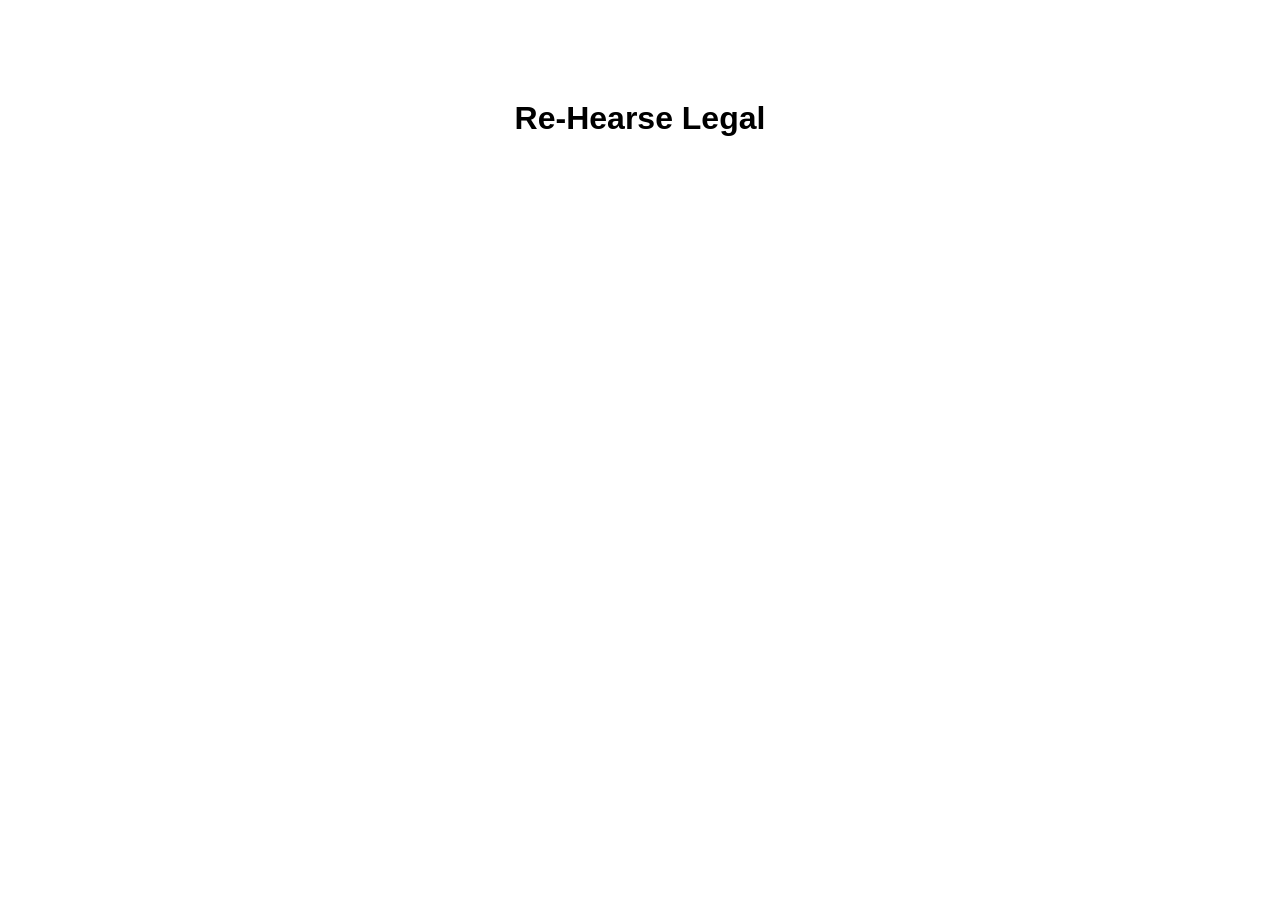
==== index.html @ 6b4b74ef "Update index.html" ====
<!DOCTYPE html>
<html>
<head>
  <meta charset="UTF-8">
  <title>Re-Hearse Legal</title>
</head>
<body style="font-family: Arial; text-align: center; margin-top: 100px;">

<h1>Re-Hearse Legal</h1>

<a href="/privacy-policy/">
<a href="/terms-of-service/">

</body>
</html>
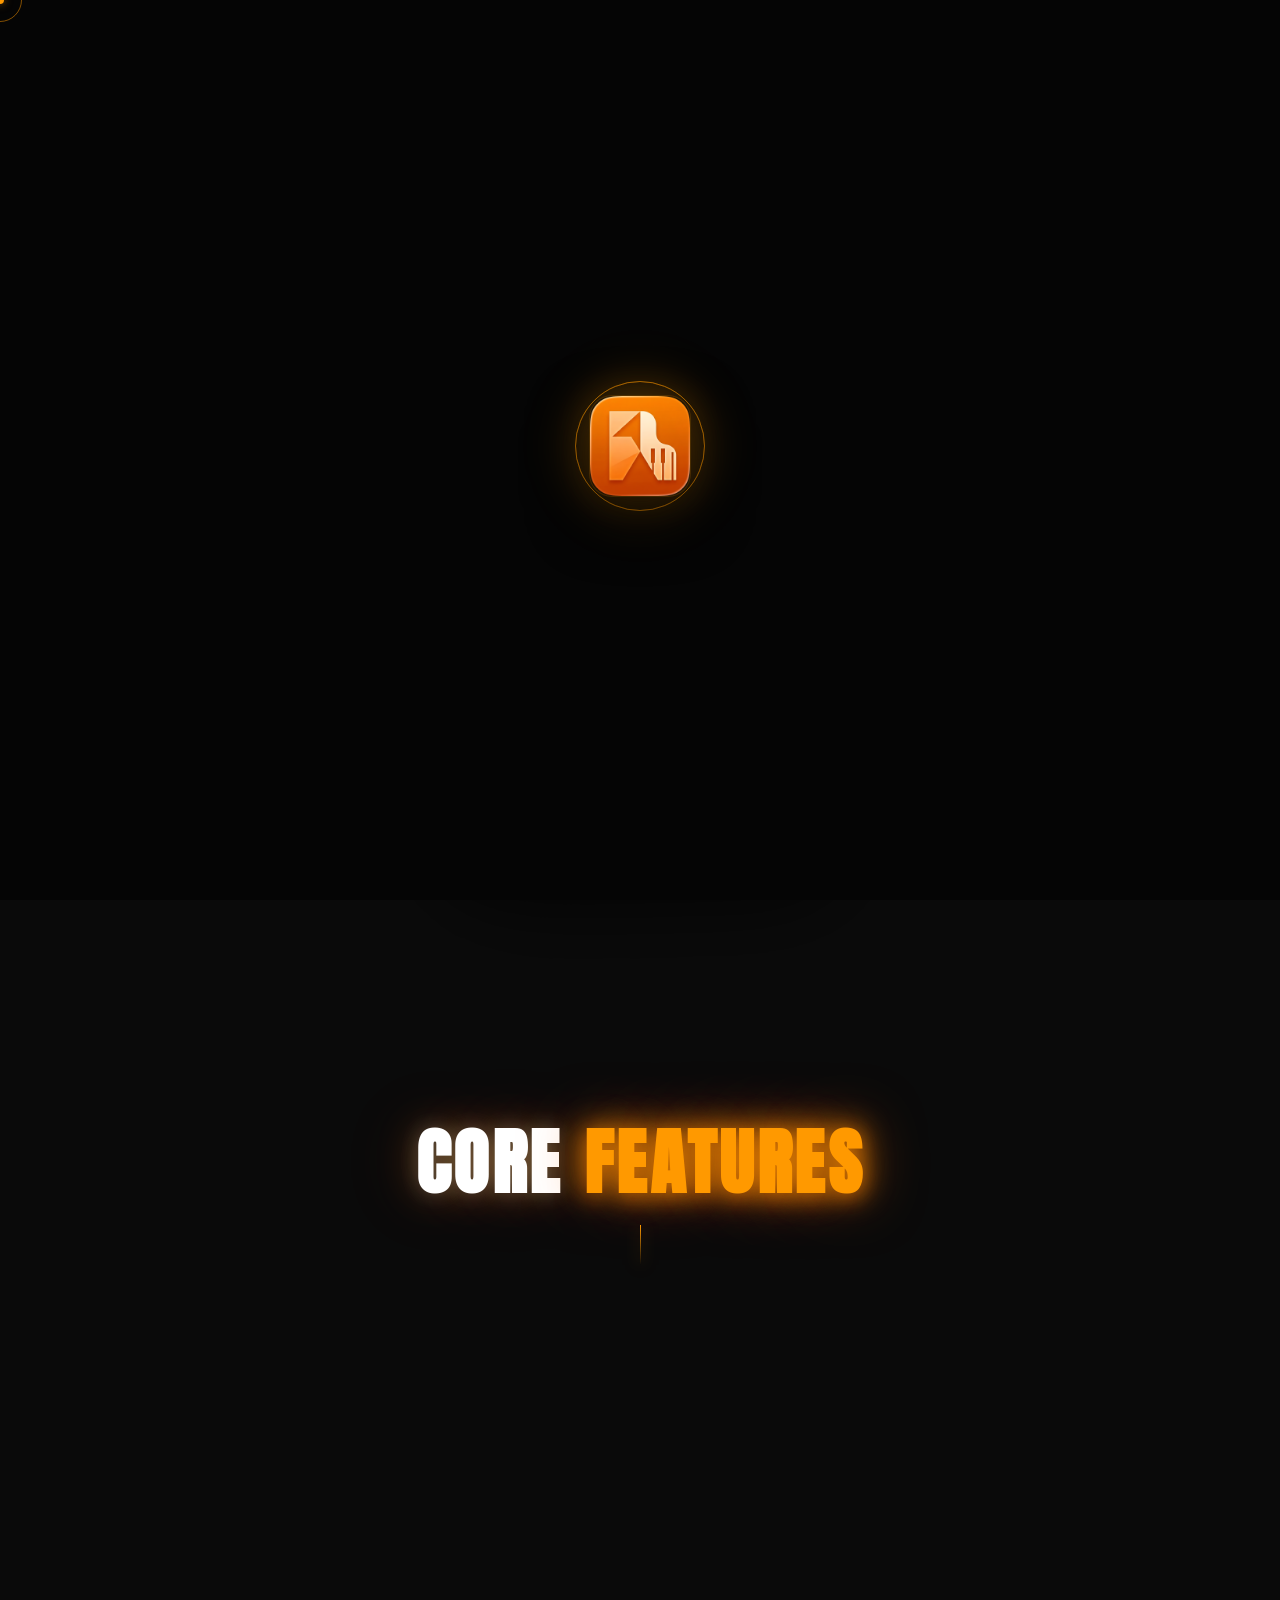
==== commit cd069b09: "initial commit" ====
--- a/index.html
+++ b/index.html
@@ -1,15 +1,273 @@
 <!DOCTYPE html>
-<html>
+<html lang="en">
+
 <head>
-  <meta charset="UTF-8">
-  <title>Re-Hearse Legal</title>
+    <meta charset="UTF-8">
+    <meta name="viewport" content="width=device-width, initial-scale=1.0">
+    <title>Re-Hearse: Master Your Music</title>
+    <meta name="description"
+        content="Re-Hearse uses proprietary AI to translate complex music scores into intuitive performance data for the modern virtuoso.">
+
+    <!-- DNS hints -->
+    <link rel="preconnect" href="https://fonts.googleapis.com">
+    <link rel="preconnect" href="https://fonts.gstatic.com" crossorigin>
+    <link rel="dns-prefetch" href="https://cdnjs.cloudflare.com">
+    <link rel="dns-prefetch" href="https://unpkg.com">
+
+    <!-- Critical image preloads -->
+    <link rel="preload" as="image" href="assets/rehearse_icon-iOS-Default-1024x1024@1x.png" fetchpriority="high">
+    <link rel="preload" as="image" href="assets/Simulator Screenshot - iPhone 17 Pro - 2026-04-01 at 12.04.41.png" fetchpriority="high">
+
+    <!-- Fonts: display=swap prevents invisible text during load -->
+    <link
+        href="https://fonts.googleapis.com/css2?family=Inter:wght@400;500;600&family=Space+Grotesk:wght@400;600;800&family=Anton&family=Playfair+Display:ital,wght@0,400;1,400&display=swap"
+        rel="stylesheet">
+    <link href="https://fonts.googleapis.com/css2?family=Material+Symbols+Outlined:opsz,wght,FILL,GRAD@20..48,100..700,0..1,-50..200&display=swap"
+        rel="stylesheet">
+
+    <link rel="stylesheet" href="style.css">
+
+    <!-- GSAP: load from cdnjs, defer so they don't block render -->
+    <script defer src="https://cdnjs.cloudflare.com/ajax/libs/gsap/3.12.2/gsap.min.js"></script>
+    <script defer src="https://cdnjs.cloudflare.com/ajax/libs/gsap/3.12.2/ScrollTrigger.min.js"></script>
+    <!-- Lenis smooth scroll -->
+    <script defer src="https://unpkg.com/@studio-freight/lenis@1.0.34/dist/lenis.min.js"></script>
 </head>
-<body style="font-family: Arial; text-align: center; margin-top: 100px;">
-
-<h1>Re-Hearse Legal</h1>
-
-<a href="/privacy-policy/">
-<a href="/terms-of-service/">
-
+
+<body>
+    <div id="preloader">
+        <div class="preloader-content">
+            <div class="preloader-icon-wrap">
+                <div class="preloader-icon-glow"></div>
+                <div class="preloader-icon-ring ring-1"></div>
+                <div class="preloader-icon-ring ring-2"></div>
+                <img src="assets/rehearse_icon-iOS-Default-1024x1024@1x.png" alt="Re-Hearse" class="preloader-icon"
+                    width="100" height="100" loading="eager" fetchpriority="high" decoding="async">
+            </div>
+        </div>
+    </div>
+
+    <div id="cursor" class="custom-cursor"></div>
+    <div id="cursor-follower" class="custom-cursor-follower"><span class="cursor-note">♪</span></div>
+
+    <div class="ambient-background" id="ambient-bg">
+        <canvas id="bg-canvas"></canvas>
+        <div class="noise-overlay"></div>
+        <div class="ambient-glow-orb aurora-1" id="glow-orb"></div>
+        <div class="ambient-glow-orb aurora-2"></div>
+        <div class="ambient-glow-orb aurora-3"></div>
+        <div class="ambient-smudge-left"></div>
+    </div>
+
+    <div class="css-iphone" id="iphone-model">
+        <div class="phone-glow" id="phone-glow"></div>
+        <div class="device-frame">
+            <div class="antenna-band band-top"></div>
+            <div class="antenna-band band-bottom"></div>
+            <div class="btn-side" id="btn-power"></div>
+            <div class="btn-side-group">
+                <div class="btn-vol" id="btn-action"></div>
+                <div class="btn-vol" id="btn-up"></div>
+                <div class="btn-vol" id="btn-down"></div>
+            </div>
+
+            <div class="dynamic-island"></div>
+            <div class="screen">
+                <div class="screen-glare"></div>
+                <img src="assets/Simulator Screenshot - iPhone 17 Pro - 2026-04-01 at 12.04.41.png"
+                    alt="Re-Hearse Feature" class="app-screen" id="app-screen-img" loading="eager"
+                    fetchpriority="high" decoding="async">
+            </div>
+        </div>
+    </div>
+
+    <nav class="navbar" id="navbar">
+        <div class="nav-inner">
+            <div class="logo data-magnetic">Re-Hearse <span class="logo-note">♪</span></div>
+            <div class="nav-links">
+                <a href="#showcase-area" class="data-magnetic">Features</a>
+                <a href="privacy-policy/index.html" class="data-magnetic">Policies</a>
+                <a href="terms-of-service/index.html" class="data-magnetic">Terms</a>
+            </div>
+            <div class="nav-right">
+                <button id="theme-toggle" class="theme-toggle-btn data-magnetic" aria-label="Toggle Theme">
+                    <span class="material-symbols-outlined theme-icon">dark_mode</span>
+                </button>
+                <a href="#download" class="nav-badge data-magnetic download-btn">
+                    Join Waitlist
+                </a>
+            </div>
+        </div>
+    </nav>
+
+    <section class="hero" id="hero">
+        <span class="float-note" style="top: 18%; left: 6%; animation-delay: 0s; font-size: 2.2rem;">♩</span>
+        <span class="float-note" style="top: 62%; left: 4%; animation-delay: 1.2s; font-size: 1.8rem;">♫</span>
+        <span class="float-note" style="top: 25%; right: 5%; animation-delay: 0.6s; font-size: 2.5rem;">♪</span>
+        <span class="float-note" style="top: 68%; right: 8%; animation-delay: 2s; font-size: 2rem;">♬</span>
+        <span class="float-note"
+            style="top: 45%; left: 12%; animation-delay: 1.8s; font-size: 1.4rem; opacity: 0.1;">♩</span>
+        <span class="float-note"
+            style="top: 12%; right: 16%; animation-delay: 3s; font-size: 1.5rem; opacity: 0.1;">♪</span>
+
+        <div class="hero-staff">
+            <div class="staff-line"></div>
+            <div class="staff-line"></div>
+            <div class="staff-line"></div>
+            <div class="staff-line"></div>
+            <div class="staff-line"></div>
+        </div>
+
+        <div class="hero-content">
+            <h1 class="hero-title">
+                Deciphering Music
+                <br><span class="highlight" style="color: var(--orange-light);">Notes</span> is not an
+                <br>issue anymore
+            </h1>
+            <p class="hero-subtitle">Re-Hearse leverages proprietary AI to translate complex scores into
+                intuitive performance data. Precision-milled for the modern virtuoso.</p>
+
+            <div class="hero-buttons">
+                <a href="#download" class="app-store-badge cursor-aware data-magnetic">
+                    <img src="https://developer.apple.com/assets/elements/badges/download-on-the-app-store.svg"
+                        alt="Download on the App Store" decoding="async">
+                </a>
+                <a href="#review" class="write-review-btn data-magnetic cursor-aware">
+                    <span class="material-symbols-outlined">edit_square</span>
+                    <span>Write a Review</span>
+                </a>
+            </div>
+
+            <div class="user-reviews-wrapper" id="review">
+                <div class="user-reviews-marquee">
+                    <div class="review-card cursor-aware data-magnetic">
+                        <div class="stars">★★★★★</div>
+                        <p>"Absolutely essential for my daily practice. The OCR is flawless."</p>
+                        <span class="reviewer">- Elena M., Concert Pianist</span>
+                    </div>
+                    <div class="review-card cursor-aware data-magnetic">
+                        <div class="stars">★★★★★</div>
+                        <p>"The 3D piano sync completely changed how I learn complex pieces."</p>
+                        <span class="reviewer">- David K., Music Student</span>
+                    </div>
+                    <div class="review-card cursor-aware data-magnetic">
+                        <div class="stars">★★★★★</div>
+                        <p>"Incredible chord recognition. I use it for jazz voicings every gig."</p>
+                        <span class="reviewer">- Sarah J., Jazz Keyboardist</span>
+                    </div>
+                    <div class="review-card cursor-aware data-magnetic">
+                        <div class="stars">★★★★★</div>
+                        <p>"Absolutely essential for my daily practice. The OCR is flawless."</p>
+                        <span class="reviewer">- Elena M., Concert Pianist</span>
+                    </div>
+                    <div class="review-card cursor-aware data-magnetic">
+                        <div class="stars">★★★★★</div>
+                        <p>"The 3D piano sync completely changed how I learn complex pieces."</p>
+                        <span class="reviewer">- David K., Music Student</span>
+                    </div>
+                    <div class="review-card cursor-aware data-magnetic">
+                        <div class="stars">★★★★★</div>
+                        <p>"Incredible chord recognition. I use it for jazz voicings every gig."</p>
+                        <span class="reviewer">- Sarah J., Jazz Keyboardist</span>
+                    </div>
+                </div>
+            </div>
+        </div>
+    </section>
+
+    <div class="transition-title-container">
+        <h2 class="transition-title">CORE <span class="highlight"
+                style="color: var(--orange-light); -webkit-text-fill-color: var(--orange-light);">FEATURES</span></h2>
+        <div class="transition-line"></div>
+    </div>
+
+    <section class="showcase-area" id="showcase-area">
+        <div class="sticky-frame">
+            <div class="editorial-container cursor-aware text-right" id="text-1">
+                <span class="material-symbols-outlined feature-icon">menu_book</span>
+                <h2>Upload Sheets</h2>
+                <p>Digitally scan and store music notation with high-fidelity OCR technology optimized for performance.
+                </p>
+            </div>
+
+            <div class="editorial-container cursor-aware text-left" id="text-2">
+                <span class="material-symbols-outlined feature-icon">3d_rotation</span>
+                <h2>3D Piano Sync</h2>
+                <p>Visualize notes in real-time on a virtual grand piano. Precision mapped to your playing speed.</p>
+            </div>
+
+            <div class="editorial-container cursor-aware text-right" id="text-3">
+                <span class="material-symbols-outlined feature-icon">mic</span>
+                <h2>Chord Recognition</h2>
+                <p>Instant harmonic feedback via the internal microphone. Analyze complex voicings on the fly.</p>
+            </div>
+
+            <div class="editorial-container cursor-aware text-left" id="text-4">
+                <span class="material-symbols-outlined feature-icon">monitoring</span>
+                <h2>Progress Tracking</h2>
+                <p>Track your growth with detailed technical analytics. Monitor tempo stability and harmonic accuracy.
+                </p>
+            </div>
+        </div>
+    </section>
+
+    <section class="footer-cta" id="download">
+        <div class="cta-content glass-card">
+            <div class="cta-note-decoration">♩</div>
+            <h2
+                style="font-size: 3.5rem; margin-bottom: 1rem; font-family: 'Anton', sans-serif; letter-spacing: 0.05em; text-transform: uppercase;">
+                Ready to Play?</h2>
+            <p
+                style="color: #a1a1aa; margin-bottom: 2.5rem; font-size: 1.1rem; max-width: 500px; margin-left: auto; margin-right: auto;">
+                Join thousands of musicians mastering their craft with Re-Hearse.</p>
+            <a href="#" class="footer-badge data-magnetic">
+                <img src="https://developer.apple.com/assets/elements/badges/download-on-the-app-store.svg"
+                    alt="Download on the App Store" style="height: 60px; pointer-events: none;" decoding="async">
+            </a>
+
+            <div class="piano-keys-row">
+                <div class="pk white" data-note="C"></div>
+                <div class="pk black" data-note="C#"></div>
+                <div class="pk white" data-note="D"></div>
+                <div class="pk black" data-note="D#"></div>
+                <div class="pk white" data-note="E"></div>
+                <div class="pk white" data-note="F"></div>
+                <div class="pk black" data-note="F#"></div>
+                <div class="pk white" data-note="G"></div>
+                <div class="pk black" data-note="G#"></div>
+                <div class="pk white" data-note="A"></div>
+                <div class="pk black" data-note="A#"></div>
+                <div class="pk white" data-note="B"></div>
+                <div class="pk white" data-note="C2"></div>
+                <div class="pk black" data-note="C#2"></div>
+                <div class="pk white" data-note="D2"></div>
+                <div class="pk black" data-note="D#2"></div>
+                <div class="pk white" data-note="E2"></div>
+                <div class="pk white" data-note="F2"></div>
+                <div class="pk black" data-note="F#2"></div>
+                <div class="pk white" data-note="G2"></div>
+                <div class="pk black" data-note="G#2"></div>
+                <div class="pk white" data-note="A2"></div>
+                <div class="pk black" data-note="A#2"></div>
+                <div class="pk white" data-note="B2"></div>
+            </div>
+        </div>
+    </section>
+
+    <footer class="footer-bottom" id="policies">
+        <div class="footer-inner">
+            <div class="logo data-magnetic" style="font-size: 1rem;">Re-Hearse <span class="logo-note">♪</span></div>
+            <div class="footer-links">
+                <a href="terms-of-service/index.html" class="data-magnetic">Terms &amp; Conditions</a>
+                <a href="privacy-policy/index.html" class="data-magnetic">Privacy Policy</a>
+                <a href="mailto:devansh.singh20045@gmail.com" class="data-magnetic">Support</a>
+                <a href="mailto:devansh.singh20045@gmail.com" class="data-magnetic">Contact Us</a>
+            </div>
+            <div class="copyright">© 2026 Re-Hearse App. iOS Exclusive.</div>
+        </div>
+    </footer>
+
+    <script defer src="main.js"></script>
 </body>
+
 </html>
--- a/style.css
+++ b/style.css
@@ -0,0 +1,1701 @@
+/* RE-HEARSE SHOWCASE STYLES — Premium Music Edition */
+:root {
+  /* Brand Colors */
+  --orange-neon: #EF9408;
+  --orange-light: #FF9900;
+  --orange-dark: #FF6B00;
+
+  /* Theme-dependent Tokens (Dark - Default) */
+  --bg-color: #0A0A0A;
+  --text-main: #F0EDE8;
+  --text-muted: #6E665F;
+  --bg-glass: rgba(255, 255, 255, 0.03);
+  --border-glass: rgba(255, 255, 255, 0.08);
+  --bg-glass-heavy: rgba(255, 255, 255, 0.06);
+  --text-shadow-hero: 0 4px 40px rgba(255, 255, 255, 0.06);
+  --navbar-bg: rgba(10, 10, 10, 0.7);
+
+  --font-display: 'Space Grotesk', sans-serif;
+  --font-body: 'Inter', sans-serif;
+  --font-editorial: 'Playfair Display', serif;
+}
+
+/* Light Mode Overrides */
+body.light-mode {
+  --bg-color: #FAFAF8;
+  /* Premium Off-white / Paper */
+  --text-main: #1A1A1A;
+  --text-muted: #8E867F;
+  --bg-glass: rgba(0, 0, 0, 0.03);
+  --border-glass: rgba(0, 0, 0, 0.08);
+  --bg-glass-heavy: rgba(0, 0, 0, 0.06);
+  --text-shadow-hero: 0 4px 40px rgba(0, 0, 0, 0.03);
+  --navbar-bg: rgba(250, 250, 248, 0.85);
+}
+
+* {
+  margin: 0;
+  padding: 0;
+  box-sizing: border-box;
+  cursor: none !important;
+}
+
+body {
+  font-family: var(--font-body);
+  background-color: var(--bg-color);
+  color: var(--text-main);
+  overflow-x: hidden;
+  -webkit-font-smoothing: antialiased;
+  letter-spacing: -0.01em;
+  /* Only transition color, not box-shadow/opacity (avoids layer invalidation) */
+  transition: background-color 0.4s ease, color 0.4s ease;
+}
+
+body.system-cursor * {
+  cursor: auto !important;
+}
+
+body.system-cursor .custom-cursor,
+body.system-cursor .custom-cursor-follower {
+  display: none;
+}
+
+body.system-cursor .data-magnetic {
+  will-change: auto;
+}
+
+body.reduced-motion .float-note,
+body.reduced-motion .logo-note,
+body.reduced-motion .user-reviews-marquee,
+body.reduced-motion .screen-glare,
+body.reduced-motion .cta-note-decoration,
+body.reduced-motion .preloader-icon-glow,
+body.reduced-motion .preloader-icon-ring,
+body.reduced-motion .aurora-2,
+body.reduced-motion .aurora-3 {
+  animation: none !important;
+}
+
+/* Limit theme transition to only color-related props to avoid layout thrash */
+body,
+.nav-inner,
+.theme-toggle-btn,
+.nav-links a,
+.footer-links a,
+.review-card,
+.write-review-btn,
+.download-btn,
+.glass-card,
+.editorial-container,
+.footer-bottom,
+.copyright {
+  transition:
+    background-color 0.4s ease,
+    color 0.4s ease,
+    border-color 0.4s ease;
+}
+
+::selection {
+  background: var(--orange-light);
+  color: #0A0A0A;
+}
+
+/* ================================================
+   CUSTOM CURSOR — Musical Note Edition
+================================================ */
+.custom-cursor {
+  position: fixed;
+  top: 0;
+  left: 0;
+  width: 8px;
+  height: 8px;
+  background-color: var(--orange-light);
+  border-radius: 50%;
+  pointer-events: none;
+  z-index: 10000;
+  transform: translate(-50%, -50%);
+  /* Removed glow box-shadow — repaints on every mousemove */
+  box-shadow: 0 0 8px rgba(255, 153, 0, 0.5);
+}
+
+.custom-cursor-follower {
+  position: fixed;
+  top: 0;
+  left: 0;
+  width: 44px;
+  height: 44px;
+  border: 1.5px solid rgba(255, 153, 0, 0.5);
+  border-radius: 50%;
+  pointer-events: none;
+  z-index: 9999;
+  transform: translate(-50%, -50%);
+  transition: width 0.3s cubic-bezier(0.16, 1, 0.3, 1),
+    height 0.3s cubic-bezier(0.16, 1, 0.3, 1),
+    background 0.3s ease,
+    border-color 0.3s ease;
+  display: flex;
+  align-items: center;
+  justify-content: center;
+  /* Removed backdrop-filter from cursor — it creates a new composite layer on every frame */
+  will-change: transform;
+}
+
+.cursor-note {
+  font-size: 1rem;
+  color: var(--orange-light);
+  opacity: 0;
+  transition: opacity 0.3s ease;
+  line-height: 1;
+  pointer-events: none;
+  user-select: none;
+}
+
+.custom-cursor-follower.cursor-hover {
+  width: 64px;
+  height: 64px;
+  background: rgba(255, 153, 0, 0.08);
+  border-color: var(--orange-light);
+}
+
+.custom-cursor-follower.cursor-hover .cursor-note {
+  opacity: 1;
+}
+
+/* Lenis Settings */
+html.lenis {
+  height: auto;
+}
+
+.lenis.lenis-smooth {
+  scroll-behavior: auto;
+}
+
+.lenis.lenis-smooth [data-lenis-prevent] {
+  overscroll-behavior: contain;
+}
+
+/* ================================================
+   AMBIENT BACKGROUND
+================================================ */
+.ambient-background {
+  position: fixed;
+  top: 0;
+  left: 0;
+  width: 100vw;
+  height: 100vh;
+  z-index: -1;
+  overflow: hidden;
+  background: var(--bg-color);
+  pointer-events: none;
+  /* Isolate compositing to prevent children from polluting parent layers */
+  contain: strict;
+  transition: background-color 0.5s ease;
+}
+
+#bg-canvas {
+  position: absolute;
+  top: 0;
+  left: 0;
+  width: 100%;
+  height: 100%;
+  opacity: 0.3;
+  /* Own compositing layer — keeps canvas repaints isolated */
+  will-change: contents;
+}
+
+/* Noise overlay removed — SVG filter is expensive. Using a pseudo-element with opacity instead */
+.noise-overlay {
+  display: none;
+}
+
+.ambient-glow-orb {
+  position: absolute;
+  top: -10vh;
+  left: 50%;
+  width: 70vw;
+  height: 70vw;
+  background: radial-gradient(circle, rgba(239, 148, 8, 0.12) 0%, rgba(239, 148, 8, 0.04) 45%, transparent 70%);
+  /* Reduced blur from 120px → 60px: massive GPU win, visually identical at distance */
+  filter: blur(60px);
+  transform: translate(-50%, -50%);
+  z-index: 0;
+  pointer-events: none;
+  /* Only animate opacity/transform — never filter */
+  will-change: transform, opacity;
+}
+
+/* Orange Smudge Top Left */
+.ambient-smudge-left {
+  position: fixed;
+  top: -10vh;
+  left: -15vw;
+  width: 45vw;
+  height: 45vh;
+  background: radial-gradient(circle at center, rgba(251, 173, 36, 0.4) 0%, rgba(255, 165, 0, 0.15) 45%, transparent 80%);
+  /* Reduced from 120px → 50px */
+  filter: blur(50px);
+  opacity: 0.5;
+  z-index: 0;
+  pointer-events: none;
+  /* Removed mix-blend-mode: screen — it breaks compositing and forces repaint */
+}
+
+body.light-mode .ambient-smudge-left {
+  opacity: 0.12;
+  filter: blur(60px);
+  background: radial-gradient(circle at center, rgba(251, 173, 36, 0.3) 0%, rgba(255, 165, 0, 0.1) 50%, transparent 75%);
+}
+
+/* Aurora orbs: slow them WAY down — at 20s they were causing 60fps compositing */
+.aurora-2 {
+  background: radial-gradient(circle, rgba(255, 107, 0, 0.06) 0%, transparent 60%);
+  top: 30%;
+  left: -20%;
+  width: 80vw;
+  height: 80vh;
+  animation: float 40s infinite alternate ease-in-out;
+  filter: blur(40px);
+}
+
+.aurora-3 {
+  background: radial-gradient(circle, rgba(255, 153, 0, 0.04) 0%, transparent 60%);
+  bottom: -20%;
+  right: -20%;
+  width: 70vw;
+  height: 70vh;
+  animation: float 50s infinite alternate-reverse ease-in-out;
+  filter: blur(40px);
+}
+
+@keyframes float {
+  0% { transform: translate(0, 0) scale(1); }
+  100% { transform: translate(6vw, 6vh) scale(1.08); }
+}
+
+/* ================================================
+   TYPOGRAPHY
+================================================ */
+h1,
+h2 {
+  font-family: var(--font-display);
+  letter-spacing: -0.05em;
+  font-weight: 800;
+  line-height: 1.05;
+}
+
+.gradient-text {
+  background: linear-gradient(135deg, var(--text-main), var(--text-muted));
+  -webkit-background-clip: text;
+  background-clip: text;
+  -webkit-text-fill-color: transparent;
+  color: transparent;
+}
+
+/* ================================================
+   NAVBAR
+================================================ */
+.navbar {
+  position: fixed;
+  top: 2rem;
+  left: 50%;
+  transform: translateX(-50%);
+  width: 100%;
+  max-width: 1200px;
+  padding: 0 2rem;
+  z-index: 100;
+  /* Do NOT will-change: transform on the outer wrapper — it creates unnecessary layer */
+}
+
+.nav-inner {
+  display: flex;
+  align-items: center;
+  justify-content: space-between;
+  background: var(--navbar-bg);
+  /* Reduced blur from 24px → 16px. Visually near-identical but 2x faster */
+  backdrop-filter: saturate(160%) blur(16px);
+  -webkit-backdrop-filter: saturate(160%) blur(16px);
+  border: 1px solid var(--border-glass);
+  border-radius: 100px;
+  padding: 0.6rem 0.6rem 0.6rem 2.5rem;
+  box-shadow: 0 16px 32px rgba(0, 0, 0, 0.2), 0 0 0 1px var(--border-glass);
+  will-change: transform;
+}
+
+.nav-right {
+  display: flex;
+  align-items: center;
+  gap: 1rem;
+}
+
+.theme-toggle-btn {
+  background: var(--bg-glass);
+  border: 1px solid var(--border-glass);
+  width: 44px;
+  height: 44px;
+  border-radius: 50%;
+  display: flex;
+  align-items: center;
+  justify-content: center;
+  color: var(--text-main);
+  cursor: none !important;
+  transition: all 0.3s ease;
+  box-shadow: 0 4px 12px rgba(0, 0, 0, 0.1);
+}
+
+.theme-toggle-btn:hover {
+  background: var(--bg-glass-heavy);
+  border-color: var(--orange-light);
+  transform: translateY(-2px);
+  box-shadow: 0 8px 24px rgba(255, 153, 0, 0.2);
+}
+
+.theme-icon {
+  font-size: 1.2rem;
+  transition: transform 0.5s cubic-bezier(0.16, 1, 0.3, 1);
+}
+
+.theme-toggle-btn:active .theme-icon {
+  transform: scale(0.8) rotate(15deg);
+}
+
+.logo-note {
+  color: var(--orange-light);
+  font-size: 1rem;
+  display: inline-block;
+  animation: noteWiggle 3s ease-in-out infinite;
+}
+
+@keyframes noteWiggle {
+
+  0%,
+  100% {
+    transform: translateY(0) rotate(0deg);
+  }
+
+  30% {
+    transform: translateY(-3px) rotate(-8deg);
+  }
+
+  70% {
+    transform: translateY(-1px) rotate(4deg);
+  }
+}
+
+.nav-links {
+  display: flex;
+  gap: 2rem;
+}
+
+.nav-links a {
+  color: var(--text-muted);
+  text-decoration: none;
+  font-size: 0.85rem;
+  font-weight: 500;
+  transition: color 0.3s;
+  padding: 0.5rem;
+  display: inline-block;
+}
+
+.nav-links a:hover {
+  color: #fff;
+}
+
+.nav-badge,
+.footer-badge {
+  display: inline-block;
+}
+
+/* Only promote compositing on elements that are actually being animated */
+.data-magnetic {
+  transform: translateZ(0);
+}
+
+/* ================================================
+   PRELOADER — Treble Clef Edition
+================================================ */
+#preloader {
+  position: fixed;
+  top: 0;
+  left: 0;
+  width: 100vw;
+  height: 100vh;
+  background: #050505;
+  z-index: 9999;
+  display: flex;
+  justify-content: center;
+  align-items: center;
+  pointer-events: none;
+}
+
+#preloader .preloader-content {
+  display: flex;
+  flex-direction: column;
+  align-items: center;
+  gap: 1.5rem;
+}
+
+/* App Icon preloader */
+.preloader-icon-wrap {
+  position: relative;
+  width: 120px;
+  height: 120px;
+  display: flex;
+  align-items: center;
+  justify-content: center;
+  margin-bottom: 0.5rem;
+}
+
+.preloader-icon {
+  width: 100px;
+  height: 100px;
+  border-radius: 22px;
+  /* iOS icon rounding */
+  object-fit: cover;
+  position: relative;
+  z-index: 3;
+  animation: iconScaleIn 0.7s cubic-bezier(0.16, 1, 0.3, 1) forwards;
+  opacity: 0;
+  box-shadow:
+    0 0 0 1px rgba(255, 153, 0, 0.15),
+    0 20px 60px rgba(0, 0, 0, 0.6),
+    0 0 40px rgba(255, 153, 0, 0.2);
+}
+
+@keyframes iconScaleIn {
+  0% {
+    opacity: 0;
+    transform: scale(0.5);
+  }
+
+  60% {
+    opacity: 1;
+    transform: scale(1.08);
+  }
+
+  100% {
+    opacity: 1;
+    transform: scale(1);
+  }
+}
+
+/* Ambient glow bloom behind icon */
+.preloader-icon-glow {
+  position: absolute;
+  inset: -30px;
+  border-radius: 50%;
+  background: radial-gradient(circle, rgba(255, 153, 0, 0.35) 0%, transparent 70%);
+  filter: blur(20px);
+  z-index: 1;
+  animation: glowPulse 2s ease-in-out infinite;
+}
+
+@keyframes glowPulse {
+
+  0%,
+  100% {
+    transform: scale(0.9);
+    opacity: 0.6;
+  }
+
+  50% {
+    transform: scale(1.1);
+    opacity: 1;
+  }
+}
+
+/* Expanding concentric ring waves */
+.preloader-icon-ring {
+  position: absolute;
+  border-radius: 50%;
+  border: 1px solid rgba(255, 153, 0, 0.4);
+  z-index: 2;
+  animation: ringExpand 2s ease-out infinite;
+}
+
+.ring-1 {
+  width: 130px;
+  height: 130px;
+  animation-delay: 0s;
+}
+
+.ring-2 {
+  width: 130px;
+  height: 130px;
+  animation-delay: 0.7s;
+}
+
+@keyframes ringExpand {
+  0% {
+    transform: scale(0.8);
+    opacity: 0.8;
+  }
+
+  100% {
+    transform: scale(2.2);
+    opacity: 0;
+  }
+}
+
+/* Preloader logo letter reveal */
+.preloader-logo {
+  font-family: 'Anton', sans-serif;
+  font-size: 3.5rem;
+  font-weight: 400;
+  letter-spacing: 0.15em;
+  color: #fff;
+  text-shadow: 0 0 30px rgba(255, 153, 0, 0.3);
+  display: flex;
+  gap: 0;
+  overflow: visible;
+}
+
+.pl {
+  display: inline-block;
+  opacity: 0;
+  transform: translateY(20px);
+}
+
+.preloader-tagline {
+  font-family: 'Playfair Display', serif;
+  font-style: italic;
+  font-size: 0.9rem;
+  color: rgba(255, 153, 0, 0.6);
+  letter-spacing: 0.1em;
+  opacity: 0;
+  animation: fadeInTag 0.6s ease 2s forwards;
+}
+
+@keyframes fadeInTag {
+  to {
+    opacity: 1;
+  }
+}
+
+.loading-bar-container {
+  width: 180px;
+  height: 1.5px;
+  background: rgba(255, 255, 255, 0.08);
+  overflow: hidden;
+  border-radius: 2px;
+}
+
+.loading-bar {
+  width: 30%;
+  height: 100%;
+  background: linear-gradient(90deg, transparent, var(--orange-light), transparent);
+  animation: loadSweep 1.4s infinite ease-in-out;
+}
+
+@keyframes loadSweep {
+  0% {
+    transform: translateX(-200%);
+  }
+
+  100% {
+    transform: translateX(500%);
+  }
+}
+
+/* ================================================
+   HERO SECTION
+================================================ */
+.hero {
+  min-height: 100vh;
+  display: flex;
+  flex-direction: column;
+  justify-content: center;
+  align-items: center;
+  padding: 15vh 5vw 20vh 5vw;
+  position: relative;
+  text-align: center;
+  overflow: hidden;
+}
+
+/* Floating note glyphs */
+.float-note {
+  position: absolute;
+  font-size: 1.8rem;
+  color: var(--orange-light);
+  opacity: 0.15;
+  animation: floatNote 8s ease-in-out infinite;
+  pointer-events: none;
+  z-index: 0;
+  user-select: none;
+}
+
+@keyframes floatNote {
+
+  0%,
+  100% {
+    transform: translateY(0) rotate(-5deg);
+  }
+
+  50% {
+    transform: translateY(-20px) rotate(5deg);
+  }
+}
+
+/* Music staff lines behind hero title */
+.hero-staff {
+  position: absolute;
+  left: 5%;
+  right: 5%;
+  top: 50%;
+  transform: translateY(-50%);
+  display: flex;
+  flex-direction: column;
+  gap: 22px;
+  pointer-events: none;
+  z-index: 0;
+}
+
+.staff-line {
+  width: 100%;
+  height: 1px;
+  background: linear-gradient(90deg, transparent 0%, rgba(255, 153, 0, 0.06) 15%, rgba(255, 153, 0, 0.06) 85%, transparent 100%);
+}
+
+.pill-badge {
+  position: relative;
+  z-index: 1;
+  display: inline-block;
+  padding: 0.5rem 1.2rem;
+  border: 1px solid rgba(255, 153, 0, 0.2);
+  border-radius: 50px;
+  background: rgba(255, 153, 0, 0.05);
+  font-size: 0.72rem;
+  text-transform: uppercase;
+  letter-spacing: 0.15em;
+  font-weight: 600;
+  color: rgba(255, 153, 0, 0.8);
+  margin-bottom: 2rem;
+  backdrop-filter: blur(10px);
+}
+
+.hero-title {
+  position: relative;
+  z-index: 1;
+  font-family: 'Anton', sans-serif;
+  font-weight: 400;
+  font-size: clamp(4rem, 8vw, 7rem);
+  line-height: 1.05;
+  margin-bottom: 1.5rem;
+  letter-spacing: 0.03em;
+  max-width: 1300px;
+  margin-left: auto;
+  margin-right: auto;
+  text-align: center;
+  color: var(--text-main);
+  text-transform: uppercase;
+  text-shadow: var(--text-shadow-hero);
+}
+
+.hero-title .highlight {
+  color: var(--orange-light);
+  text-shadow: 0 0 40px rgba(255, 153, 0, 0.5), 0 4px 20px rgba(255, 107, 0, 0.3);
+}
+
+.hero-title .highlight-red {
+  color: #ff3b30;
+  text-shadow: 0 0 30px rgba(255, 59, 48, 0.4);
+}
+
+.hero-subtitle {
+  position: relative;
+  z-index: 1;
+  font-family: 'Playfair Display', serif;
+  font-style: italic;
+  font-size: 1.15rem;
+  color: rgba(240, 237, 232, 0.55);
+  font-weight: 400;
+  max-width: 600px;
+  line-height: 1.7;
+  margin: 2rem auto 3.5rem auto;
+  text-wrap: balance;
+  text-align: center;
+}
+
+.hero-buttons {
+  position: relative;
+  z-index: 1;
+  display: flex;
+  gap: 1.2rem;
+  justify-content: center;
+  align-items: center;
+  pointer-events: auto;
+  margin-bottom: 5rem;
+}
+
+/* User Reviews Marquee */
+.user-reviews-wrapper {
+  position: relative;
+  z-index: 1;
+  width: 100%;
+  max-width: 900px;
+  overflow: hidden;
+  margin: 0 auto;
+  /* Soft fade at the edges */
+  mask-image: linear-gradient(to right, transparent, black 15%, black 85%, transparent);
+  -webkit-mask-image: linear-gradient(to right, transparent, black 15%, black 85%, transparent);
+}
+
+.user-reviews-marquee {
+  display: flex;
+  gap: 1.5rem;
+  width: max-content;
+  animation: scrollMarquee 25s linear infinite;
+  pointer-events: auto;
+  will-change: transform;
+  transform: translateZ(0);
+}
+
+.user-reviews-marquee:hover {
+  animation-play-state: paused;
+}
+
+@keyframes scrollMarquee {
+  0% {
+    transform: translateX(0);
+  }
+
+  100% {
+    transform: translateX(calc(-50% - 0.75rem));
+  }
+}
+
+.review-card {
+  width: 320px;
+  background: var(--bg-glass);
+  /* Reduced blur: 12px → 8px */
+  backdrop-filter: blur(8px);
+  -webkit-backdrop-filter: blur(8px);
+  border: 1px solid var(--border-glass);
+  border-radius: 16px;
+  padding: 1.5rem;
+  display: flex;
+  flex-direction: column;
+  gap: 0.8rem;
+  text-align: left;
+  /* Only transition transform/opacity — not 'all' */
+  transition: transform 0.4s cubic-bezier(0.16, 1, 0.3, 1),
+              opacity 0.4s ease,
+              border-color 0.4s ease;
+  position: relative;
+  overflow: hidden;
+  pointer-events: auto;
+  contain: layout style paint;
+  backface-visibility: hidden;
+}
+
+/* Spotlight Effect for Cursor-Aware */
+.review-card::before {
+  content: '';
+  position: absolute;
+  inset: 0;
+  background: radial-gradient(circle at var(--cursor-x, 50%) var(--cursor-y, 50%), rgba(255, 153, 0, 0.12) 0%, transparent 60%);
+  opacity: 0;
+  transition: opacity 0.4s ease;
+  pointer-events: none;
+}
+
+.review-card:hover::before {
+  opacity: 1;
+}
+
+.review-card:hover {
+  transform: scale(1.05) translateY(-5px);
+  background: var(--bg-glass-heavy);
+  border-color: rgba(255, 153, 0, 0.3);
+  box-shadow: 0 15px 40px rgba(0, 0, 0, 0.2), 0 0 20px rgba(255, 153, 0, 0.05);
+  z-index: 2;
+}
+
+.review-card .stars {
+  color: var(--orange-light);
+  font-size: 0.9rem;
+  letter-spacing: 0.1em;
+  transition: transform 0.4s ease;
+}
+
+.review-card:hover .stars {
+  transform: translateX(3px);
+}
+
+.review-card p {
+  font-size: 0.95rem;
+  color: var(--text-main);
+  opacity: 0.9;
+  line-height: 1.5;
+  font-family: var(--font-body);
+}
+
+.review-card .reviewer {
+  font-size: 0.8rem;
+  color: var(--text-muted);
+  font-style: italic;
+  font-family: 'Playfair Display', serif;
+}
+
+/* Mini piano strip at hero bottom */
+.mini-piano-strip {
+  position: relative;
+  z-index: 1;
+  display: flex;
+  align-items: flex-start;
+  height: 50px;
+  border-radius: 0 0 6px 6px;
+  overflow: visible;
+  margin-top: 1rem;
+}
+
+.mini-key {
+  position: relative;
+  display: inline-block;
+}
+
+.mini-key.white {
+  width: 20px;
+  height: 50px;
+  background: linear-gradient(180deg, rgba(255, 255, 255, 0.08) 0%, rgba(255, 255, 255, 0.03) 100%);
+  border: 1px solid rgba(255, 255, 255, 0.06);
+  border-top: none;
+  border-radius: 0 0 3px 3px;
+  margin-right: 1px;
+  transition: background 0.15s ease;
+}
+
+.mini-key.white:hover {
+  background: linear-gradient(180deg, rgba(255, 153, 0, 0.3) 0%, rgba(255, 153, 0, 0.1) 100%);
+  border-color: rgba(255, 153, 0, 0.3);
+}
+
+.mini-key.black {
+  width: 13px;
+  height: 30px;
+  background: rgba(255, 153, 0, 0.15);
+  border: 1px solid rgba(255, 153, 0, 0.2);
+  border-top: none;
+  border-radius: 0 0 2px 2px;
+  margin-left: -7px;
+  margin-right: -6px;
+  z-index: 2;
+  transition: background 0.15s ease;
+}
+
+.mini-key.black:hover {
+  background: rgba(255, 153, 0, 0.5);
+}
+
+/* ================================================
+   CURSOR-AWARE ELEMENTS
+================================================ */
+.cursor-aware {
+  position: relative;
+  overflow: hidden;
+}
+
+.cursor-aware::before {
+  content: '';
+  position: absolute;
+  top: var(--cursor-y, -100px);
+  left: var(--cursor-x, -100px);
+  width: 200px;
+  height: 200px;
+  background: radial-gradient(circle closest-side, rgba(255, 153, 0, 0.3), transparent);
+  transform: translate(-50%, -50%);
+  pointer-events: none;
+  z-index: 0;
+  opacity: 0;
+  transition: opacity 0.3s ease;
+}
+
+.cursor-aware:hover::before {
+  opacity: 1;
+}
+
+/* ================================================
+   BUTTONS
+================================================ */
+.app-store-badge {
+  display: inline-flex;
+  align-items: center;
+  justify-content: center;
+  transition: transform 0.3s cubic-bezier(0.16, 1, 0.3, 1), filter 0.3s ease;
+}
+
+.app-store-badge img {
+  height: 54px;
+  width: auto;
+}
+
+.app-store-badge:hover {
+  transform: scale(1.05);
+  filter: brightness(1.1);
+}
+
+/* Write Review button */
+.write-review-btn {
+  display: inline-flex;
+  align-items: center;
+  gap: 0.65rem;
+  padding: 0.85rem 1.6rem;
+  background: var(--bg-glass-heavy);
+  backdrop-filter: blur(8px);
+  -webkit-backdrop-filter: blur(8px);
+  color: var(--text-main);
+  border-radius: 10px;
+  font-weight: 600;
+  font-size: 0.95rem;
+  font-family: var(--font-body);
+  text-decoration: none;
+  height: 54px;
+  border: 1px solid var(--border-glass);
+  box-shadow: 0 8px 24px rgba(0, 0, 0, 0.2);
+  transition: all 0.3s cubic-bezier(0.16, 1, 0.3, 1);
+  letter-spacing: 0.03em;
+}
+
+.write-review-btn:hover {
+  background: rgba(255, 255, 255, 0.12);
+  border-color: rgba(255, 153, 0, 0.4);
+  transform: translateY(-3px);
+  box-shadow: 0 14px 32px rgba(255, 153, 0, 0.15);
+}
+
+.write-review-btn .material-symbols-outlined {
+  font-size: 1.2rem;
+  color: var(--orange-light);
+}
+
+.btn-secondary {
+  position: relative;
+  background: rgba(255, 255, 255, 0.03);
+  backdrop-filter: blur(12px);
+  -webkit-backdrop-filter: blur(12px);
+  color: #fff;
+  padding: 1.1rem 2.4rem;
+  border-radius: 14px;
+  font-weight: 600;
+  font-size: 1rem;
+  text-decoration: none;
+  border: 1px solid rgba(255, 255, 255, 0.1);
+  box-shadow: 0 10px 25px rgba(0, 0, 0, 0.2), inset 0 1px 0 rgba(255, 255, 255, 0.06);
+  transition: all 0.3s cubic-bezier(0.16, 1, 0.3, 1);
+}
+
+.btn-secondary span {
+  position: relative;
+  z-index: 1;
+}
+
+.btn-secondary:hover {
+  background: rgba(255, 255, 255, 0.07);
+  transform: translateY(-3px);
+  box-shadow: 0 15px 30px rgba(0, 0, 0, 0.4);
+  border-color: rgba(255, 255, 255, 0.18);
+}
+
+.download-btn {
+  background: linear-gradient(180deg, #FFA933, #FF6B00);
+  color: #1a0f00;
+  padding: 0.8rem 1.8rem;
+  border-radius: 100px;
+  font-weight: 700;
+  font-size: 0.85rem;
+  letter-spacing: 0.05em;
+  transition: all 0.3s cubic-bezier(0.16, 1, 0.3, 1);
+  pointer-events: auto;
+  text-transform: uppercase;
+  border: none;
+  box-shadow: inset 0 1px 1px rgba(255, 255, 255, 0.5), 0 6px 20px rgba(255, 107, 0, 0.3);
+  text-decoration: none;
+}
+
+.download-btn:hover {
+  transform: translateY(-2px);
+  box-shadow: inset 0 1px 1px rgba(255, 255, 255, 0.6), 0 12px 24px rgba(255, 107, 0, 0.4);
+  filter: brightness(1.05);
+}
+
+/* ================================================
+   TRANSITION TITLE (Core Features)
+================================================ */
+.transition-title-container {
+  display: flex;
+  flex-direction: column;
+  align-items: center;
+  justify-content: center;
+  padding: 3rem 0 1rem 0;
+  /* Minimized padding */
+  position: relative;
+  z-index: 10;
+  text-align: center;
+  margin-bottom: -2rem;
+  /* Pull next section up slightly */
+}
+
+.transition-title {
+  font-family: 'Anton', sans-serif;
+  font-size: clamp(3rem, 6vw, 4.5rem);
+  letter-spacing: 0.05em;
+  color: #fff;
+  opacity: 1;
+  text-transform: uppercase;
+  margin-bottom: 1.5rem;
+  /* Multi-layered High-end Glow */
+  text-shadow:
+    0 0 20px rgba(255, 255, 255, 0.2),
+    0 0 40px rgba(255, 153, 0, 0.3),
+    0 0 80px rgba(255, 107, 0, 0.2);
+}
+
+.transition-title .highlight {
+  /* Ultra-saturated Glow for Highlight words */
+  color: var(--orange-light);
+  text-shadow:
+    0 0 30px rgba(255, 153, 0, 0.8),
+    0 0 60px rgba(255, 107, 0, 0.6),
+    0 4px 20px rgba(255, 107, 0, 0.4);
+}
+
+.transition-line {
+  width: 1px;
+  height: 40px;
+  /* Even shorter line for tighter gap */
+  background: linear-gradient(180deg, var(--orange-light) 0%, transparent 100%);
+  box-shadow: 0 0 15px rgba(255, 153, 0, 0.5);
+  /* Glow on the line itself */
+}
+
+/* ================================================
+   SHOWCASE AREA
+================================================ */
+.showcase-area {
+  position: relative;
+  height: 600vh;
+  z-index: 10;
+  contain: paint;
+}
+
+.sticky-frame {
+  position: sticky;
+  top: 0;
+  width: 100vw;
+  height: 100vh;
+  overflow: hidden;
+  display: flex;
+  align-items: center;
+}
+
+/* ================================================
+   CSS IPHONE
+================================================ */
+.css-iphone {
+  position: fixed;
+  left: 50%;
+  top: 50%;
+  transform: translate(-50%, -50%) perspective(2000px) rotateY(5deg) rotateX(20deg);
+  width: 380px;
+  height: 800px;
+  z-index: 50;
+  /* will-change promotes to GPU layer — keep it */
+  will-change: transform;
+  transform-style: preserve-3d;
+  backface-visibility: hidden;
+  contain: layout style;
+}
+
+.device-frame {
+  width: 100%;
+  height: 100%;
+  /* Natural Titanium Gradient */
+  background: linear-gradient(135deg, #2c2c2e 0%, #3a3a3c 50%, #2c2c2e 100%);
+  border-radius: 54px;
+  position: absolute;
+  top: 0;
+  left: 0;
+  border: 1.5px solid #5a5a5a;
+  transform-style: preserve-3d;
+  box-shadow:
+    inset 0 0 2px rgba(255, 255, 255, 0.3),
+    inset 0 0 20px rgba(0, 0, 0, 0.5);
+  backface-visibility: hidden;
+}
+
+/* Metal Frame Edge highlights */
+.device-frame::after {
+  content: '';
+  position: absolute;
+  inset: -1px;
+  border-radius: 54px;
+  border: 1px solid rgba(255, 255, 255, 0.15);
+  transform: translateZ(-2px);
+  pointer-events: none;
+}
+
+/* Back Plate / Depth */
+.device-frame::before {
+  content: '';
+  position: absolute;
+  top: 0;
+  left: 0;
+  right: 0;
+  bottom: 0;
+  border-radius: 54px;
+  /* Dark Titanium Depth */
+  background: linear-gradient(135deg, #a7a7a7 0%, #7d7d7d 25%, #424242 60%, #1a1a1a 100%);
+  border: 1px solid #8e8e8e;
+  transform: translateZ(-24px);
+  box-shadow:
+    0 40px 100px rgba(0, 0, 0, 0.7),
+    -20px 20px 60px rgba(0, 0, 0, 0.5);
+}
+
+/* PHYSICAL BUTTONS */
+.btn-side {
+  position: absolute;
+  right: -3px;
+  top: 180px;
+  width: 4px;
+  height: 100px;
+  background: #3a3a3c;
+  border: 1px solid #5a5a5a;
+  border-radius: 0 4px 4px 0;
+  transform: translateZ(-10px);
+  box-shadow: 1px 0 3px rgba(0, 0, 0, 0.5);
+}
+
+.btn-side-group {
+  position: absolute;
+  left: -3px;
+  top: 140px;
+  display: flex;
+  flex-direction: column;
+  gap: 20px;
+  transform: translateZ(-10px);
+}
+
+.btn-vol {
+  width: 4px;
+  background: #3a3a3c;
+  border: 1px solid #5a5a5a;
+  border-radius: 4px 0 0 4px;
+  box-shadow: -1px 0 3px rgba(0, 0, 0, 0.5);
+}
+
+#btn-action {
+  height: 35px;
+  margin-bottom: 10px;
+}
+
+#btn-up,
+#btn-down {
+  height: 65px;
+}
+
+/* ANTENNA BANDS */
+.antenna-band {
+  position: absolute;
+  width: 100%;
+  height: 4px;
+  background: rgba(0, 0, 0, 0.3);
+  z-index: 5;
+  transform: translateZ(-5px);
+}
+
+.band-top {
+  top: 60px;
+}
+
+.band-bottom {
+  bottom: 60px;
+}
+
+.screen {
+  position: absolute;
+  top: 8px;
+  left: 8px;
+  right: 8px;
+  bottom: 8px;
+  background: #000;
+  border-radius: 42px;
+  overflow: hidden;
+  box-shadow:
+    inset 0 0 20px rgba(0, 0, 0, 1),
+    0 0 0 2px rgba(0, 0, 0, 0.8);
+  transform: translateZ(2px);
+  z-index: 10;
+}
+
+.screen-glare {
+  position: absolute;
+  top: -100%;
+  left: -100%;
+  width: 300%;
+  height: 300%;
+  background: linear-gradient(135deg,
+      rgba(255, 255, 255, 0) 0%,
+      rgba(255, 255, 255, 0) 45%,
+      rgba(255, 255, 255, 0.07) 50%,
+      rgba(255, 255, 255, 0) 55%,
+      rgba(255, 255, 255, 0) 100%);
+  z-index: 20;
+  pointer-events: none;
+  /* Removed mix-blend-mode: screen — breaks compositing on the phone layer */
+  animation: glareMove 14s infinite alternate ease-in-out;
+  will-change: transform;
+}
+
+@keyframes glareMove {
+  0% {
+    transform: translate(-10%, -10%);
+  }
+
+  100% {
+    transform: translate(10%, 10%);
+  }
+}
+
+.app-screen {
+  width: 100%;
+  height: 100%;
+  object-fit: cover;
+  transition: opacity 0.5s ease-in-out;
+  display: block;
+  backface-visibility: hidden;
+}
+
+.dynamic-island {
+  position: absolute;
+  top: 22px;
+  left: 50%;
+  transform: translateX(-50%) translateZ(2px);
+  width: 125px;
+  height: 35px;
+  background: #030303;
+  border-radius: 20px;
+  z-index: 100;
+  box-shadow: inset 0 0 4px rgba(255, 255, 255, 0.05);
+}
+
+.phone-glow {
+  display: none;
+}
+
+/* ================================================
+   EDITORIAL FEATURE CARDS — Sheet Music Texture
+================================================ */
+.editorial-container {
+  position: absolute;
+  top: 50%;
+  transform: translateY(-50%);
+  width: 35vw;
+  opacity: 0;
+  pointer-events: auto;
+  will-change: opacity, transform;
+
+  background: var(--bg-glass);
+  /* Reduced backdrop blur: 24px → 14px */
+  backdrop-filter: blur(14px);
+  -webkit-backdrop-filter: blur(14px);
+  border: 1px solid var(--border-glass);
+  border-radius: 28px;
+  padding: 3rem;
+  box-shadow:
+    0 30px 60px rgba(0, 0, 0, 0.18),
+    inset 0 1px 1px var(--border-glass);
+  text-align: left !important;
+  overflow: hidden;
+  contain: layout style paint;
+  backface-visibility: hidden;
+
+  /* Sheet music texture */
+  background-image:
+    repeating-linear-gradient(180deg,
+      transparent 0px,
+      transparent 26px,
+      var(--border-glass) 26px,
+      var(--border-glass) 27px);
+}
+
+/* Glare sweep on card hover */
+.editorial-container::after {
+  content: '';
+  position: absolute;
+  top: -150%;
+  left: -150%;
+  width: 200%;
+  height: 200%;
+  background: linear-gradient(to bottom right,
+      rgba(255, 255, 255, 0) 0%,
+      rgba(255, 255, 255, 0) 40%,
+      rgba(255, 255, 255, 0.04) 50%,
+      rgba(255, 255, 255, 0) 60%,
+      rgba(255, 255, 255, 0) 100%);
+  transform: rotate(30deg);
+  transition: transform 0.9s ease;
+  pointer-events: none;
+  z-index: 1;
+}
+
+.editorial-container:hover::after {
+  transform: rotate(30deg) translate(50%, 50%);
+}
+
+/* Subtle orange left-border accent on hover */
+.editorial-container::before {
+  content: '';
+  position: absolute;
+  top: 2rem;
+  bottom: 2rem;
+  left: 0;
+  width: 2px;
+  background: linear-gradient(180deg, transparent, var(--orange-light), transparent);
+  border-radius: 2px;
+  opacity: 0;
+  transition: opacity 0.4s ease;
+  z-index: 3;
+}
+
+.editorial-container:hover::before {
+  opacity: 0.6;
+}
+
+.editorial-container>* {
+  position: relative;
+  z-index: 2;
+}
+
+.text-left {
+  left: 10vw;
+}
+
+.text-right {
+  right: 10vw;
+}
+
+.feature-icon {
+  font-size: 2.2rem;
+  color: var(--orange-light);
+  margin-bottom: 1.2rem;
+  display: block;
+  filter: drop-shadow(0 0 8px rgba(255, 153, 0, 0.4));
+}
+
+.editorial-container h2 {
+  font-family: 'Anton', sans-serif;
+  font-size: 2.2rem;
+  font-weight: 400;
+  margin-bottom: 1rem;
+  line-height: 1.1;
+  text-transform: uppercase;
+  letter-spacing: 0.04em;
+  color: var(--text-main);
+}
+
+.editorial-container p {
+  font-family: 'Playfair Display', serif;
+  font-style: italic;
+  font-size: 1rem;
+  color: var(--text-muted);
+  font-weight: 400;
+  line-height: 1.7;
+}
+
+/* ================================================
+   FOOTER CTA
+================================================ */
+.footer-cta {
+  height: 80vh;
+  display: flex;
+  justify-content: center;
+  align-items: center;
+  text-align: center;
+  background: transparent;
+  position: relative;
+  overflow: hidden;
+}
+
+.glass-card {
+  background: var(--bg-glass);
+  /* Reduced from 24px → 14px */
+  backdrop-filter: blur(14px);
+  -webkit-backdrop-filter: blur(14px);
+  border: 1px solid var(--border-glass);
+  border-radius: 36px;
+  padding: 5rem 4rem 3rem;
+  position: relative;
+  overflow: hidden;
+  width: 90%;
+  max-width: 700px;
+  contain: layout style paint;
+}
+
+.cta-note-decoration {
+  font-size: 4rem;
+  color: var(--orange-light);
+  opacity: 0.12;
+  position: absolute;
+  top: 1.5rem;
+  right: 2.5rem;
+  line-height: 1;
+  animation: floatNote 6s ease-in-out infinite;
+  pointer-events: none;
+}
+
+/* PIANO KEYS ROW in footer */
+.piano-keys-row {
+  display: flex;
+  align-items: flex-start;
+  justify-content: center;
+  height: 80px;
+  margin-top: 3rem;
+  position: relative;
+}
+
+.pk {
+  position: relative;
+  display: inline-block;
+  transition: background 0.12s ease, transform 0.12s ease;
+}
+
+.pk.white {
+  width: 36px;
+  height: 80px;
+  background: linear-gradient(180deg, rgba(255, 255, 255, 0.09) 0%, rgba(255, 255, 255, 0.04) 100%);
+  border: 1px solid rgba(255, 255, 255, 0.08);
+  border-top: 2px solid rgba(255, 255, 255, 0.15);
+  border-radius: 0 0 5px 5px;
+  margin-right: 2px;
+  box-shadow: 0 4px 10px rgba(0, 0, 0, 0.3);
+}
+
+.pk.white:hover {
+  background: linear-gradient(180deg, rgba(255, 153, 0, 0.4) 0%, rgba(255, 153, 0, 0.15) 100%);
+  border-color: rgba(255, 153, 0, 0.4);
+  transform: translateY(3px) scaleY(0.97);
+  box-shadow: 0 0 20px rgba(255, 153, 0, 0.3);
+}
+
+.pk.black {
+  width: 24px;
+  height: 50px;
+  background: linear-gradient(180deg, rgba(255, 153, 0, 0.18) 0%, rgba(255, 153, 0, 0.08) 100%);
+  border: 1px solid rgba(255, 153, 0, 0.25);
+  border-top: 2px solid rgba(255, 153, 0, 0.3);
+  border-radius: 0 0 3px 3px;
+  margin-left: -13px;
+  margin-right: -11px;
+  z-index: 2;
+  box-shadow: 0 4px 8px rgba(0, 0, 0, 0.5);
+}
+
+.pk.black:hover {
+  background: rgba(255, 153, 0, 0.6);
+  border-color: var(--orange-light);
+  transform: translateY(3px);
+  box-shadow: 0 0 15px rgba(255, 153, 0, 0.5);
+}
+
+/* ================================================
+   FOOTER BOTTOM
+================================================ */
+.footer-bottom {
+  border-top: 1px solid rgba(255, 102, 0, 0.08);
+  padding: 3rem 2rem;
+  background: transparent;
+  /* Removed backdrop-filter from footer — not visible enough to justify cost */
+}
+
+.footer-inner {
+  max-width: 1400px;
+  margin: 0 auto;
+  display: flex;
+  flex-direction: column;
+  align-items: center;
+  gap: 1.5rem;
+}
+
+.footer-links {
+  display: flex;
+  gap: 2rem;
+  flex-wrap: wrap;
+  justify-content: center;
+}
+
+.footer-links a {
+  color: var(--text-muted);
+  text-decoration: none;
+  font-size: 0.9rem;
+  transition: color 0.3s;
+  display: inline-block;
+}
+
+.footer-links a:hover {
+  color: #fff;
+}
+
+.copyright {
+  color: #334455;
+  font-size: 0.8rem;
+  margin-top: 0.5rem;
+  font-family: 'Playfair Display', serif;
+  font-style: italic;
+}
+
+/* ================================================
+   RESPONSIVE
+================================================ */
+@media (max-width: 1024px) {
+  .editorial-container {
+    width: 45vw;
+  }
+
+  .editorial-container h2 {
+    font-size: 1.8rem;
+  }
+}
+
+@media (max-width: 768px) {
+  .nav-links {
+    display: none;
+  }
+
+  /* On mobile, reduce blur even further for GPU performance */
+  .nav-inner,
+  .review-card,
+  .editorial-container,
+  .glass-card {
+    backdrop-filter: blur(8px);
+    -webkit-backdrop-filter: blur(8px);
+  }
+
+  /* Hide aurora orbs on mobile entirely */
+  .aurora-2, .aurora-3 {
+    display: none;
+  }
+
+  /* Reduce canvas opacity on mobile */
+  #bg-canvas {
+    opacity: 0.15;
+  }
+
+  .hero-title {
+    font-size: clamp(3rem, 11vw, 5rem);
+  }
+
+  .hero-subtitle {
+    font-size: 1rem;
+  }
+
+  .float-note {
+    display: none;
+  }
+
+  .mini-piano-strip {
+    display: none;
+  }
+
+  .editorial-container {
+    width: 90vw;
+    left: 5vw !important;
+    right: auto !important;
+    text-align: center;
+    top: 15%;
+    transform: translateY(0);
+  }
+
+  .piano-keys-row {
+    overflow-x: auto;
+  }
+
+  .glass-card {
+    padding: 3rem 1.5rem 2rem;
+  }
+}
+
+/* ================================================
+   PERFORMANCE — content-visibility & GPU layers
+================================================ */
+
+/* Skip rendering cost for sections not yet in viewport */
+.showcase-area,
+.footer-cta,
+.footer-bottom {
+  content-visibility: auto;
+  /* Hint the browser to reserve space so no layout shift */
+  contain-intrinsic-size: 0 500px;
+}
+
+/* Isolate the hero from the rest of the page paint tree */
+.hero {
+  contain: layout style;
+}
+
+/* Isolate the transition title block */
+.transition-title-container {
+  contain: layout style;
+}
+
+/* Ensure marquee never causes layout of parent */
+.user-reviews-wrapper {
+  contain: layout style;
+}
+
+/* ================================================
+   PERFORMANCE — Reduced Motion (comprehensive)
+================================================ */
+@media (prefers-reduced-motion: reduce) {
+  *,
+  *::before,
+  *::after {
+    animation-duration: 0.01ms !important;
+    animation-iteration-count: 1 !important;
+    transition-duration: 0.01ms !important;
+  }
+
+  .ambient-background,
+  .float-note,
+  .aurora-2,
+  .aurora-3,
+  .screen-glare,
+  .logo-note,
+  .user-reviews-marquee,
+  .cta-note-decoration {
+    animation: none !important;
+  }
+
+  #bg-canvas {
+    display: none;
+  }
+}
+
+/* ================================================
+   PERFORMANCE — Low-power device hints
+================================================ */
+@media (max-width: 480px) {
+  /* Kill ALL backdrop-filters on very small screens */
+  .nav-inner,
+  .review-card,
+  .editorial-container,
+  .glass-card,
+  .write-review-btn {
+    backdrop-filter: none !important;
+    -webkit-backdrop-filter: none !important;
+    background: rgba(10, 10, 10, 0.92) !important;
+  }
+
+  .ambient-smudge-left,
+  .aurora-2,
+  .aurora-3 {
+    display: none;
+  }
+
+  #bg-canvas {
+    display: none;
+  }
+
+  .float-note {
+    display: none;
+  }
+}
